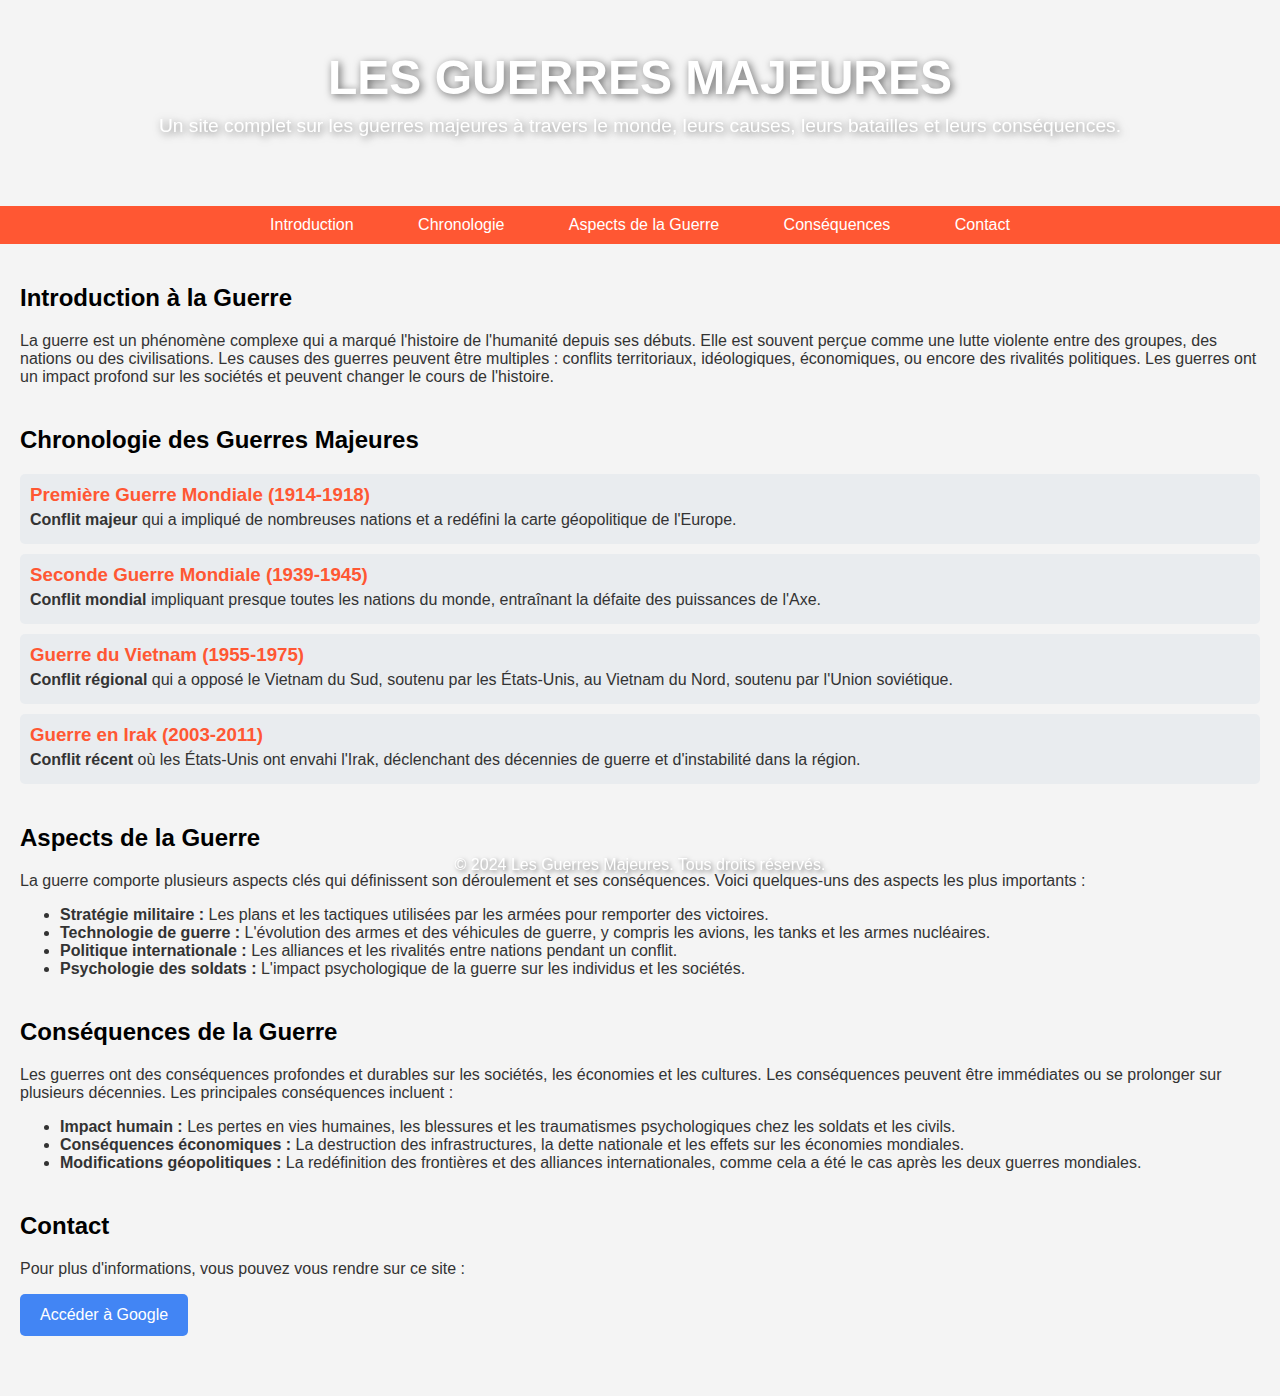
==== index.html @ 91b7a6e1 "Add files via upload" ====
<!DOCTYPE html>
<html lang="fr">
<head>
    <meta charset="UTF-8">
    <meta name="viewport" content="width=device-width, initial-scale=1.0">
    <meta name="description" content="Un site complet sur les guerres majeures à travers l'histoire, leurs causes, leurs batailles et leurs conséquences.">
    <title>Les Guerres Majeures</title>
    <style>
        body {
            font-family: Arial, sans-serif;
            background-color: #f4f4f4;
            margin: 0;
            padding: 0;
            color: #333;
            position: relative;
        }

        header {
            background-image: url('https://lelephant-larevue.fr/wp-content/uploads/2013/10/ouverture-grande-guerre.jpg'); /* Image de fond */
            background-size: cover;
            background-position: center;
            color: white;
            padding: 50px 20px;
            text-align: center;
            position: relative;
            backdrop-filter: blur(8px); /* Applique un flou en arrière-plan pour améliorer la lisibilité */
            z-index: 1;
        }

        header h1 {
            font-size: 3rem;
            margin: 0;
            text-shadow: 2px 2px 8px rgba(0, 0, 0, 0.6); /* Ombre légère pour améliorer la lisibilité du texte */
            color: white; /* Changer la couleur du titre en blanc */
        }

        header p {
            font-size: 1.2rem;
            margin-top: 10px;
            text-shadow: 2px 2px 8px rgba(0, 0, 0, 0.6); /* Ombre pour le sous-titre */
            color: white; /* Couleur du texte en blanc */
        }

        nav {
            background-color: #FF5733; /* Changer la couleur de fond du menu en orange */
            padding: 10px;
            text-align: center;
        }

        nav a {
            color: white; /* Couleur des liens en blanc */
            text-decoration: none;
            padding: 10px 20px;
            margin: 0 10px;
            border-radius: 5px;
        }

        nav a:hover {
            background-color: #FF4500; /* Lien au survol avec un orange plus foncé */
        }

        .container {
            padding: 20px;
        }

        .section {
            margin-bottom: 40px;
        }

        h1, h2 {
            color: black; /* Tous les autres titres (h1, h2) seront en noir */
        }

        footer {
            background-color: transparent; /* Fond complètement transparent */
            color: white;
            text-align: center;
            padding: 10px 0;
            position: fixed;
            width: 100%;
            bottom: 0;
            z-index: 10;
            text-shadow: 2px 2px 4px rgba(0, 0, 0, 0.5); /* Ombre du texte pour améliorer la lisibilité */
        }

        .timeline ul {
            list-style-type: none;
            padding-left: 0;
        }

        .timeline li {
            margin: 10px 0;
            padding: 10px;
            background-color: #e9ecef;
            border-radius: 5px;
        }

        .timeline li h3 {
            margin: 0;
            color: #FF5733; /* Titre des éléments de la timeline en orange */
        }

        .timeline li p {
            margin: 5px 0;
        }

        .timeline li span {
            font-weight: bold;
        }

        .btn-google {
            background-color: #4285F4; /* Couleur de fond du bouton Google */
            color: white;
            padding: 12px 20px;
            text-decoration: none;
            border-radius: 5px;
            display: inline-block;
            font-size: 16px;
            text-align: center;
            cursor: pointer;
        }

        .btn-google:hover {
            background-color: #3367D6; /* Couleur de fond du bouton au survol */
        }
    </style>
</head>
<body>

    <!-- Header avec image de fond -->
    <header>
        <h1>LES GUERRES MAJEURES</h1>
        <p>Un site complet sur les guerres majeures à travers le monde, leurs causes, leurs batailles et leurs conséquences.</p>
    </header>

    <!-- Navigation -->
    <nav>
        <a href="#introduction">Introduction</a>
        <a href="#chronologie">Chronologie</a>
        <a href="#aspects">Aspects de la Guerre</a>
        <a href="#consequences">Conséquences</a>
        <a href="#contact">Contact</a>
    </nav>

    <!-- Main Content -->
    <div class="container">
        
        <!-- Introduction Section -->
        <section id="introduction" class="section">
            <h2>Introduction à la Guerre</h2>
            <p>
                La guerre est un phénomène complexe qui a marqué l'histoire de l'humanité depuis ses débuts. Elle est souvent
                perçue comme une lutte violente entre des groupes, des nations ou des civilisations. Les causes des guerres peuvent
                être multiples : conflits territoriaux, idéologiques, économiques, ou encore des rivalités politiques. Les guerres
                ont un impact profond sur les sociétés et peuvent changer le cours de l'histoire.
            </p>
        </section>

        <!-- Chronologie Section -->
        <section id="chronologie" class="section">
            <h2>Chronologie des Guerres Majeures</h2>
            <div class="timeline">
                <ul>
                    <li>
                        <h3>Première Guerre Mondiale (1914-1918)</h3>
                        <p><span>Conflit majeur</span> qui a impliqué de nombreuses nations et a redéfini la carte géopolitique de l'Europe.</p>
                    </li>
                    <li>
                        <h3>Seconde Guerre Mondiale (1939-1945)</h3>
                        <p><span>Conflit mondial</span> impliquant presque toutes les nations du monde, entraînant la défaite des puissances de l'Axe.</p>
                    </li>
                    <li>
                        <h3>Guerre du Vietnam (1955-1975)</h3>
                        <p><span>Conflit régional</span> qui a opposé le Vietnam du Sud, soutenu par les États-Unis, au Vietnam du Nord, soutenu par l'Union soviétique.</p>
                    </li>
                    <li>
                        <h3>Guerre en Irak (2003-2011)</h3>
                        <p><span>Conflit récent</span> où les États-Unis ont envahi l'Irak, déclenchant des décennies de guerre et d'instabilité dans la région.</p>
                    </li>
                </ul>
            </div>
        </section>

        <!-- Aspects de la Guerre Section -->
        <section id="aspects" class="section">
            <h2>Aspects de la Guerre</h2>
            <p>
                La guerre comporte plusieurs aspects clés qui définissent son déroulement et ses conséquences. Voici quelques-uns des
                aspects les plus importants :
            </p>
            <ul>
                <li><strong>Stratégie militaire :</strong> Les plans et les tactiques utilisées par les armées pour remporter des victoires.</li>
                <li><strong>Technologie de guerre :</strong> L'évolution des armes et des véhicules de guerre, y compris les avions, les tanks et les armes nucléaires.</li>
                <li><strong>Politique internationale :</strong> Les alliances et les rivalités entre nations pendant un conflit.</li>
                <li><strong>Psychologie des soldats :</strong> L'impact psychologique de la guerre sur les individus et les sociétés.</li>
            </ul>
        </section>

        <!-- Conséquences de la Guerre Section -->
        <section id="consequences" class="section">
            <h2>Conséquences de la Guerre</h2>
            <p>
                Les guerres ont des conséquences profondes et durables sur les sociétés, les économies et les cultures. Les conséquences peuvent
                être immédiates ou se prolonger sur plusieurs décennies. Les principales conséquences incluent :
            </p>
            <ul>
                <li><strong>Impact humain :</strong> Les pertes en vies humaines, les blessures et les traumatismes psychologiques chez les soldats et les civils.</li>
                <li><strong>Conséquences économiques :</strong> La destruction des infrastructures, la dette nationale et les effets sur les économies mondiales.</li>
                <li><strong>Modifications géopolitiques :</strong> La redéfinition des frontières et des alliances internationales, comme cela a été le cas après les deux guerres mondiales.</li>
            </ul>
        </section>

        <!-- Contact Section -->
        <section id="contact" class="section">
            <h2>Contact</h2>
            <p>
                Pour plus d'informations, vous pouvez vous rendre sur ce site :
            </p>
            <a href="https://www.google.com" class="btn-google" target="_blank">Accéder à Google</a> <!-- Bouton Google -->
        </section>

    </div>

    <!-- Footer -->
    <footer>
        <p>&copy; 2024 Les Guerres Majeures. Tous droits réservés.</p>
    </footer>

</body>
</html>
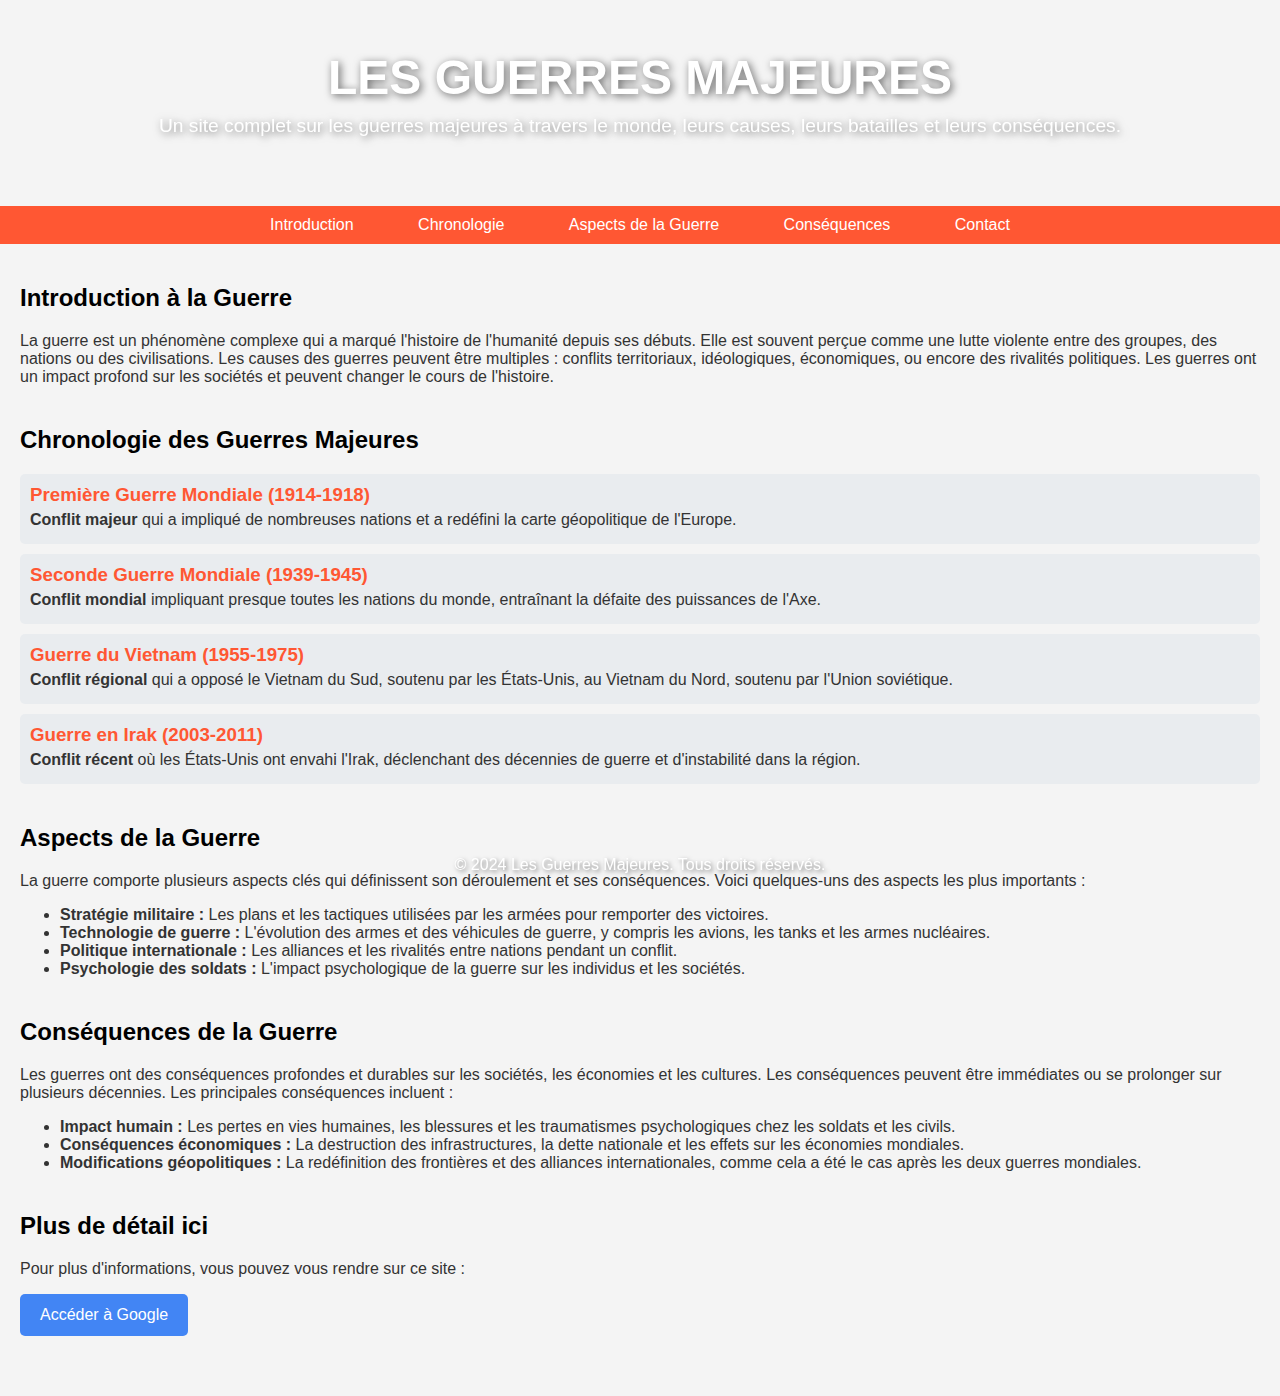
==== commit 1b395739: "Update index.html" ====
--- a/index.html
+++ b/index.html
@@ -212,7 +212,7 @@
 
         <!-- Contact Section -->
         <section id="contact" class="section">
-            <h2>Contact</h2>
+            <h2>Plus de détail ici</h2>
             <p>
                 Pour plus d'informations, vous pouvez vous rendre sur ce site :
             </p>
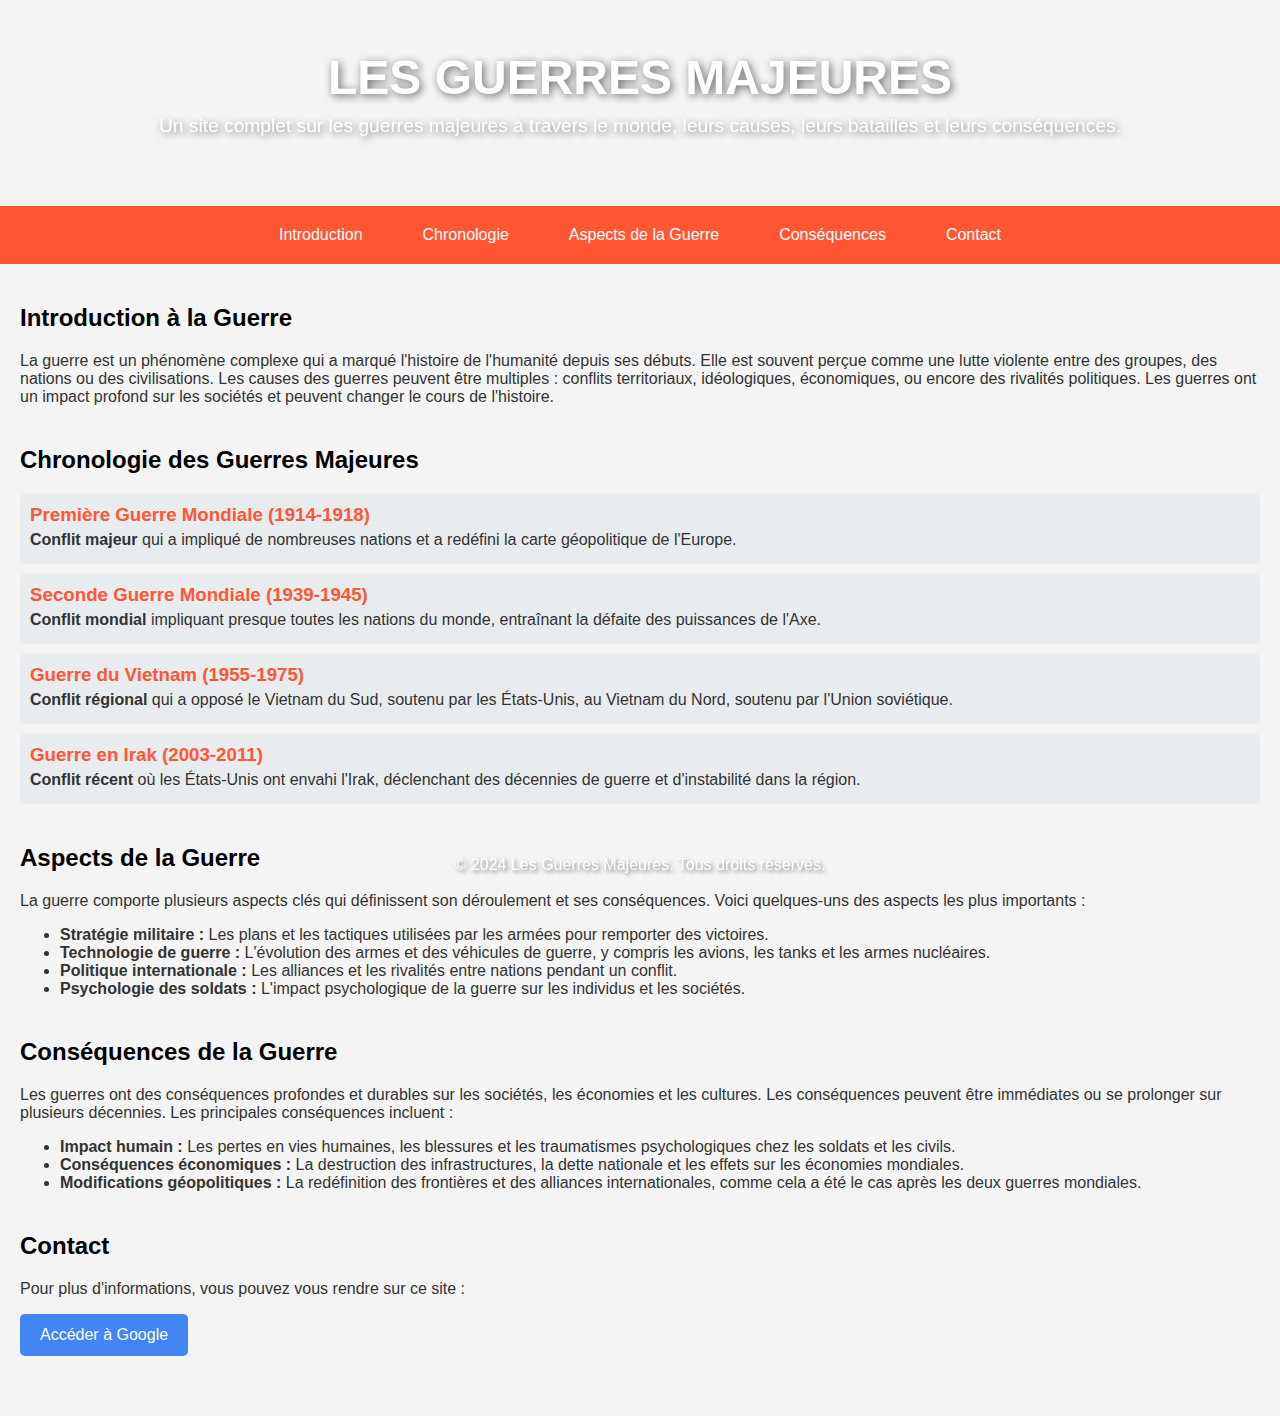
==== commit ba453750: "modifications 2" ====
--- a/index.html
+++ b/index.html
@@ -12,7 +12,6 @@
             margin: 0;
             padding: 0;
             color: #333;
-            position: relative;
         }
 
         header {
@@ -31,34 +30,107 @@
             font-size: 3rem;
             margin: 0;
             text-shadow: 2px 2px 8px rgba(0, 0, 0, 0.6); /* Ombre légère pour améliorer la lisibilité du texte */
-            color: white; /* Changer la couleur du titre en blanc */
+            color: white;
         }
 
         header p {
             font-size: 1.2rem;
             margin-top: 10px;
             text-shadow: 2px 2px 8px rgba(0, 0, 0, 0.6); /* Ombre pour le sous-titre */
-            color: white; /* Couleur du texte en blanc */
-        }
-
+            color: white;
+        }
+
+        /* Style de navigation */
         nav {
-            background-color: #FF5733; /* Changer la couleur de fond du menu en orange */
+            background-color: #FF5733; /* Couleur de fond du menu */
             padding: 10px;
             text-align: center;
-        }
-
-        nav a {
-            color: white; /* Couleur des liens en blanc */
+            position: relative;
+        }
+
+        .nav-links {
+            display: flex;
+            justify-content: center;
+            margin: 0;
+            padding: 0;
+        }
+
+        .nav-links a {
+            color: white;
             text-decoration: none;
             padding: 10px 20px;
             margin: 0 10px;
             border-radius: 5px;
-        }
-
-        nav a:hover {
+            display: inline-block;
+        }
+
+        .nav-links a:hover {
             background-color: #FF4500; /* Lien au survol avec un orange plus foncé */
         }
 
+        /* Menu Hamburger */
+        .menu-icon {
+            display: none;
+            cursor: pointer;
+            position: absolute;
+            right: 20px;
+            top: 20px;
+            z-index: 100;
+        }
+
+        .menu-icon div {
+            width: 30px;
+            height: 4px;
+            background-color: white;
+            margin: 6px 0;
+            transition: all 0.3s ease;
+            box-shadow: 0 2px 6px rgba(0, 0, 0, 0.5); /* Ombre pour plus de lisibilité */
+        }
+
+        .menu-icon.open div:nth-child(1) {
+            transform: rotate(-45deg) translate(-5px, 6px);
+        }
+
+        .menu-icon.open div:nth-child(2) {
+            opacity: 0;
+        }
+
+        .menu-icon.open div:nth-child(3) {
+            transform: rotate(45deg) translate(-5px, -6px);
+        }
+
+        /* Responsive Design : Mobile */
+        @media screen and (max-width: 768px) {
+            .nav-links {
+                display: none;
+                flex-direction: column;
+                width: 100%;
+                text-align: left;
+                background-color: #FF5733;
+                position: absolute;
+                top: 60px;
+                right: 0;
+                padding: 20px 0;
+                box-sizing: border-box;
+            }
+
+            .nav-links.open {
+                display: flex;
+            }
+
+            .nav-links a {
+                padding: 15px 20px;
+                font-size: 1.2rem;
+                width: 100%;
+            }
+
+            /* Affichage de l'icône hamburger */
+            .menu-icon {
+                display: block;
+            }
+        }
+
+        /* Style pour les autres sections */
         .container {
             padding: 20px;
         }
@@ -68,11 +140,11 @@
         }
 
         h1, h2 {
-            color: black; /* Tous les autres titres (h1, h2) seront en noir */
+            color: black;
         }
 
         footer {
-            background-color: transparent; /* Fond complètement transparent */
+            background-color: transparent;
             color: white;
             text-align: center;
             padding: 10px 0;
@@ -80,7 +152,7 @@
             width: 100%;
             bottom: 0;
             z-index: 10;
-            text-shadow: 2px 2px 4px rgba(0, 0, 0, 0.5); /* Ombre du texte pour améliorer la lisibilité */
+            text-shadow: 2px 2px 4px rgba(0, 0, 0, 0.5);
         }
 
         .timeline ul {
@@ -97,7 +169,7 @@
 
         .timeline li h3 {
             margin: 0;
-            color: #FF5733; /* Titre des éléments de la timeline en orange */
+            color: #FF5733;
         }
 
         .timeline li p {
@@ -109,7 +181,7 @@
         }
 
         .btn-google {
-            background-color: #4285F4; /* Couleur de fond du bouton Google */
+            background-color: #4285F4;
             color: white;
             padding: 12px 20px;
             text-decoration: none;
@@ -121,25 +193,34 @@
         }
 
         .btn-google:hover {
-            background-color: #3367D6; /* Couleur de fond du bouton au survol */
+            background-color: #3367D6;
         }
     </style>
 </head>
 <body>
 
-    <!-- Header avec image de fond -->
+    <!-- Header -->
     <header>
         <h1>LES GUERRES MAJEURES</h1>
         <p>Un site complet sur les guerres majeures à travers le monde, leurs causes, leurs batailles et leurs conséquences.</p>
     </header>
 
+    <!-- Menu hamburger -->
+    <div class="menu-icon" onclick="toggleMenu()">
+        <div></div>
+        <div></div>
+        <div></div>
+    </div>
+
     <!-- Navigation -->
     <nav>
-        <a href="#introduction">Introduction</a>
-        <a href="#chronologie">Chronologie</a>
-        <a href="#aspects">Aspects de la Guerre</a>
-        <a href="#consequences">Conséquences</a>
-        <a href="#contact">Contact</a>
+        <div class="nav-links">
+            <a href="#introduction">Introduction</a>
+            <a href="#chronologie">Chronologie</a>
+            <a href="#aspects">Aspects de la Guerre</a>
+            <a href="#consequences">Conséquences</a>
+            <a href="#contact">Contact</a>
+        </div>
     </nav>
 
     <!-- Main Content -->
@@ -211,8 +292,8 @@
         </section>
 
         <!-- Contact Section -->
-        <section id="contact" class="section">
-            <h2>Plus de détail ici</h2>
+        <section id="plus de détail ici" class="section">
+            <h2>Contact</h2>
             <p>
                 Pour plus d'informations, vous pouvez vous rendre sur ce site :
             </p>
@@ -226,5 +307,14 @@
         <p>&copy; 2024 Les Guerres Majeures. Tous droits réservés.</p>
     </footer>
 
+    <script>
+        // Fonction pour ouvrir/fermer le menu hamburger
+        function toggleMenu() {
+            const navLinks = document.querySelector('.nav-links');
+            const menuIcon = document.querySelector('.menu-icon');
+            navLinks.classList.toggle('open');
+            menuIcon.classList.toggle('open');
+        }
+    </script>
 </body>
 </html>
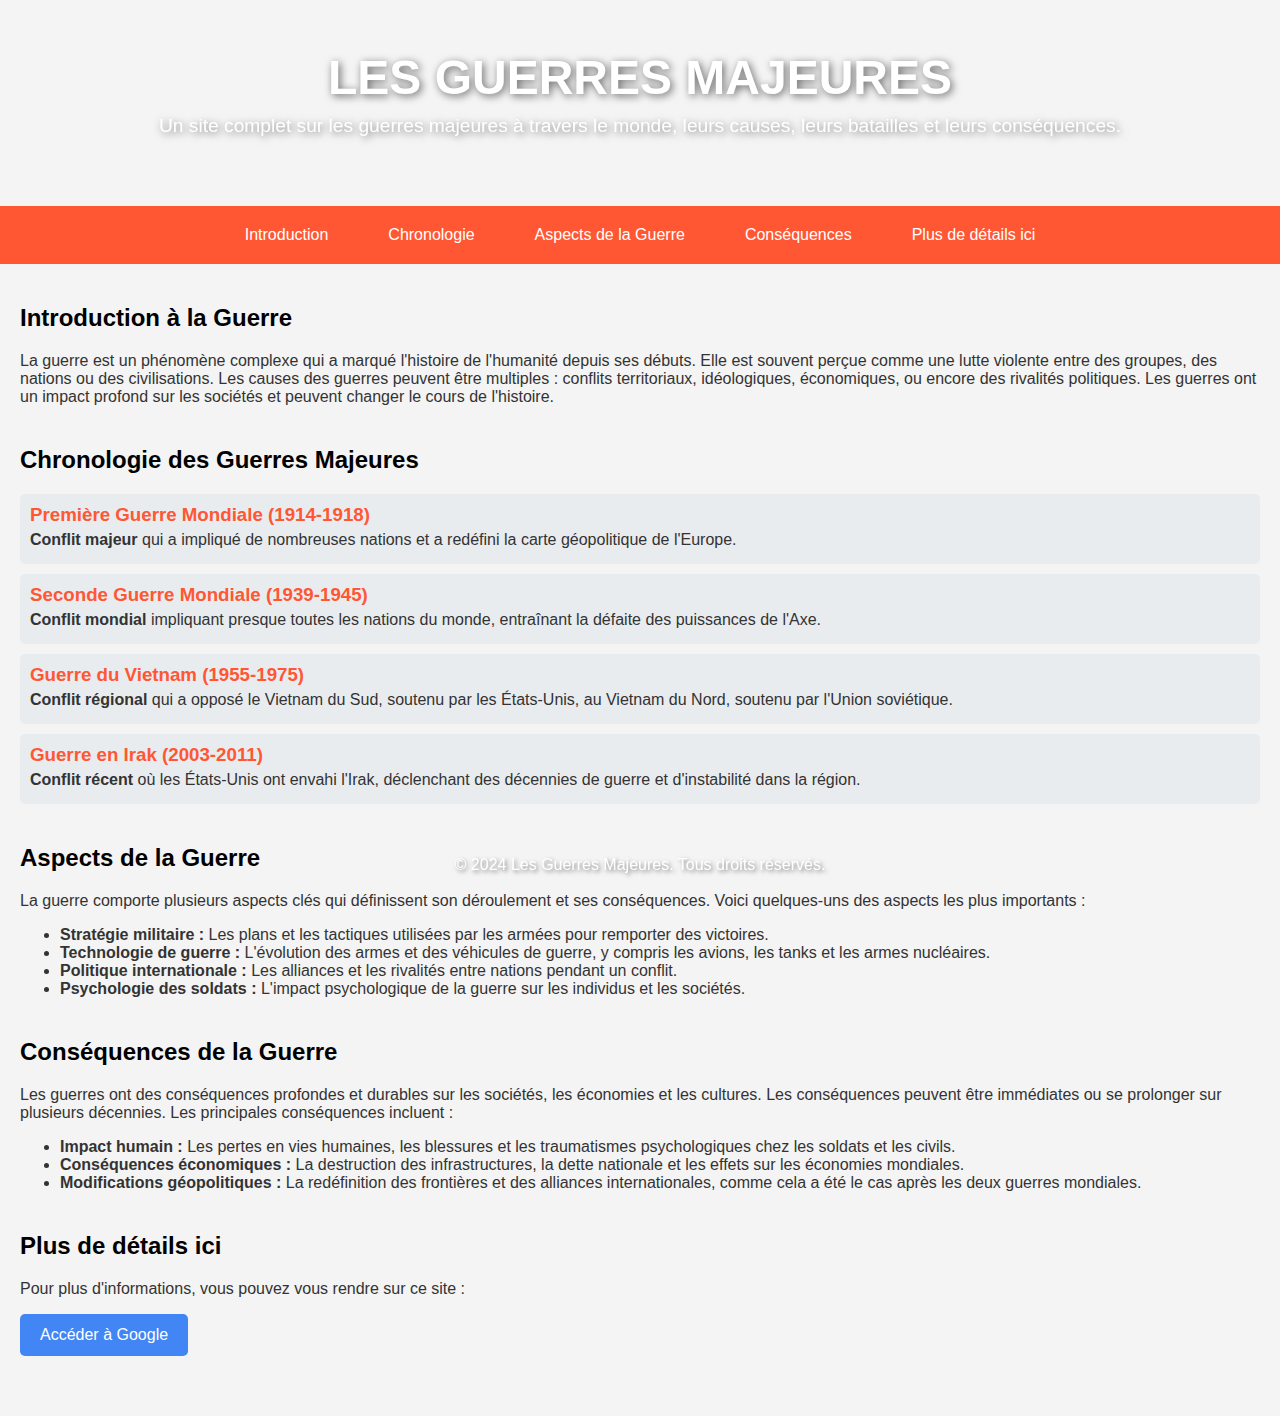
==== commit db7da8eb: "modifications 3" ====
--- a/index.html
+++ b/index.html
@@ -219,7 +219,7 @@
             <a href="#chronologie">Chronologie</a>
             <a href="#aspects">Aspects de la Guerre</a>
             <a href="#consequences">Conséquences</a>
-            <a href="#contact">Contact</a>
+            <a href="#details">Plus de détails ici</a> <!-- Modification ici -->
         </div>
     </nav>
 
@@ -291,9 +291,9 @@
             </ul>
         </section>
 
-        <!-- Contact Section -->
-        <section id="plus de détail ici" class="section">
-            <h2>Contact</h2>
+        <!-- Plus de détails ici Section -->
+        <section id="details" class="section">
+            <h2>Plus de détails ici</h2>
             <p>
                 Pour plus d'informations, vous pouvez vous rendre sur ce site :
             </p>
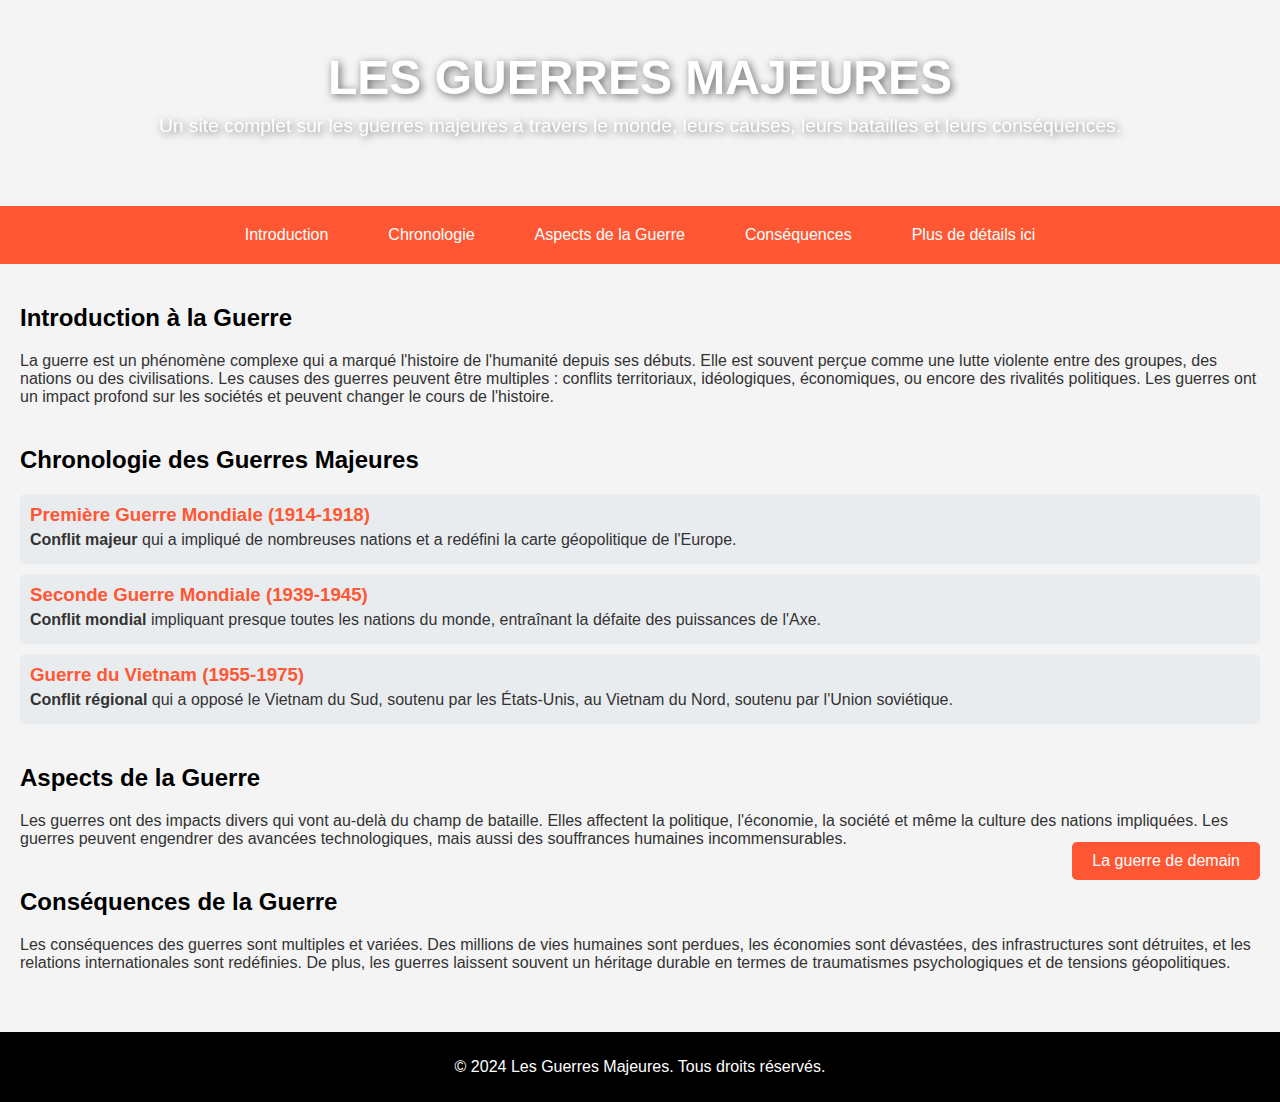
==== commit 67cac9a0: "Modifications 3" ====
--- a/index.html
+++ b/index.html
@@ -144,15 +144,13 @@
         }
 
         footer {
-            background-color: transparent;
+            background-color: #000; /* Fond noir */
             color: white;
             text-align: center;
             padding: 10px 0;
-            position: fixed;
+            position: relative; /* Modification ici */
             width: 100%;
             bottom: 0;
-            z-index: 10;
-            text-shadow: 2px 2px 4px rgba(0, 0, 0, 0.5);
         }
 
         .timeline ul {
@@ -195,6 +193,28 @@
         .btn-google:hover {
             background-color: #3367D6;
         }
+
+        /* Bouton en bas à droite */
+        .cta-button {
+            position: fixed;
+            bottom: 20px;
+            right: 20px;
+        }
+
+        .btn-orange {
+            background-color: #FF5733;
+            color: white;
+            padding: 10px 20px;
+            text-decoration: none;
+            border-radius: 5px;
+            font-size: 16px;
+            display: inline-block;
+        }
+
+        .btn-orange:hover {
+            background-color: #FF4500;
+        }
+
     </style>
 </head>
 <body>
@@ -254,50 +274,28 @@
                         <h3>Guerre du Vietnam (1955-1975)</h3>
                         <p><span>Conflit régional</span> qui a opposé le Vietnam du Sud, soutenu par les États-Unis, au Vietnam du Nord, soutenu par l'Union soviétique.</p>
                     </li>
-                    <li>
-                        <h3>Guerre en Irak (2003-2011)</h3>
-                        <p><span>Conflit récent</span> où les États-Unis ont envahi l'Irak, déclenchant des décennies de guerre et d'instabilité dans la région.</p>
-                    </li>
                 </ul>
             </div>
         </section>
 
-        <!-- Aspects de la Guerre Section -->
+        <!-- Aspects de la Guerre -->
         <section id="aspects" class="section">
             <h2>Aspects de la Guerre</h2>
             <p>
-                La guerre comporte plusieurs aspects clés qui définissent son déroulement et ses conséquences. Voici quelques-uns des
-                aspects les plus importants :
+                Les guerres ont des impacts divers qui vont au-delà du champ de bataille. Elles affectent la politique, l'économie,
+                la société et même la culture des nations impliquées. Les guerres peuvent engendrer des avancées technologiques, 
+                mais aussi des souffrances humaines incommensurables.
             </p>
-            <ul>
-                <li><strong>Stratégie militaire :</strong> Les plans et les tactiques utilisées par les armées pour remporter des victoires.</li>
-                <li><strong>Technologie de guerre :</strong> L'évolution des armes et des véhicules de guerre, y compris les avions, les tanks et les armes nucléaires.</li>
-                <li><strong>Politique internationale :</strong> Les alliances et les rivalités entre nations pendant un conflit.</li>
-                <li><strong>Psychologie des soldats :</strong> L'impact psychologique de la guerre sur les individus et les sociétés.</li>
-            </ul>
         </section>
 
-        <!-- Conséquences de la Guerre Section -->
+        <!-- Conséquences de la Guerre -->
         <section id="consequences" class="section">
             <h2>Conséquences de la Guerre</h2>
             <p>
-                Les guerres ont des conséquences profondes et durables sur les sociétés, les économies et les cultures. Les conséquences peuvent
-                être immédiates ou se prolonger sur plusieurs décennies. Les principales conséquences incluent :
+                Les conséquences des guerres sont multiples et variées. Des millions de vies humaines sont perdues, les économies
+                sont dévastées, des infrastructures sont détruites, et les relations internationales sont redéfinies. De plus,
+                les guerres laissent souvent un héritage durable en termes de traumatismes psychologiques et de tensions géopolitiques.
             </p>
-            <ul>
-                <li><strong>Impact humain :</strong> Les pertes en vies humaines, les blessures et les traumatismes psychologiques chez les soldats et les civils.</li>
-                <li><strong>Conséquences économiques :</strong> La destruction des infrastructures, la dette nationale et les effets sur les économies mondiales.</li>
-                <li><strong>Modifications géopolitiques :</strong> La redéfinition des frontières et des alliances internationales, comme cela a été le cas après les deux guerres mondiales.</li>
-            </ul>
-        </section>
-
-        <!-- Plus de détails ici Section -->
-        <section id="details" class="section">
-            <h2>Plus de détails ici</h2>
-            <p>
-                Pour plus d'informations, vous pouvez vous rendre sur ce site :
-            </p>
-            <a href="https://www.google.com" class="btn-google" target="_blank">Accéder à Google</a> <!-- Bouton Google -->
         </section>
 
     </div>
@@ -307,14 +305,20 @@
         <p>&copy; 2024 Les Guerres Majeures. Tous droits réservés.</p>
     </footer>
 
+    <!-- Bouton en bas à droite -->
+    <div class="cta-button">
+        <a href="guerre_de_demain.html" class="btn-orange">La guerre de demain</a>
+    </div>
+
     <script>
-        // Fonction pour ouvrir/fermer le menu hamburger
+        // Fonction pour activer/désactiver le menu hamburger
         function toggleMenu() {
+            const menuIcon = document.querySelector('.menu-icon');
             const navLinks = document.querySelector('.nav-links');
-            const menuIcon = document.querySelector('.menu-icon');
+            menuIcon.classList.toggle('open');
             navLinks.classList.toggle('open');
-            menuIcon.classList.toggle('open');
         }
     </script>
+
 </body>
 </html>
